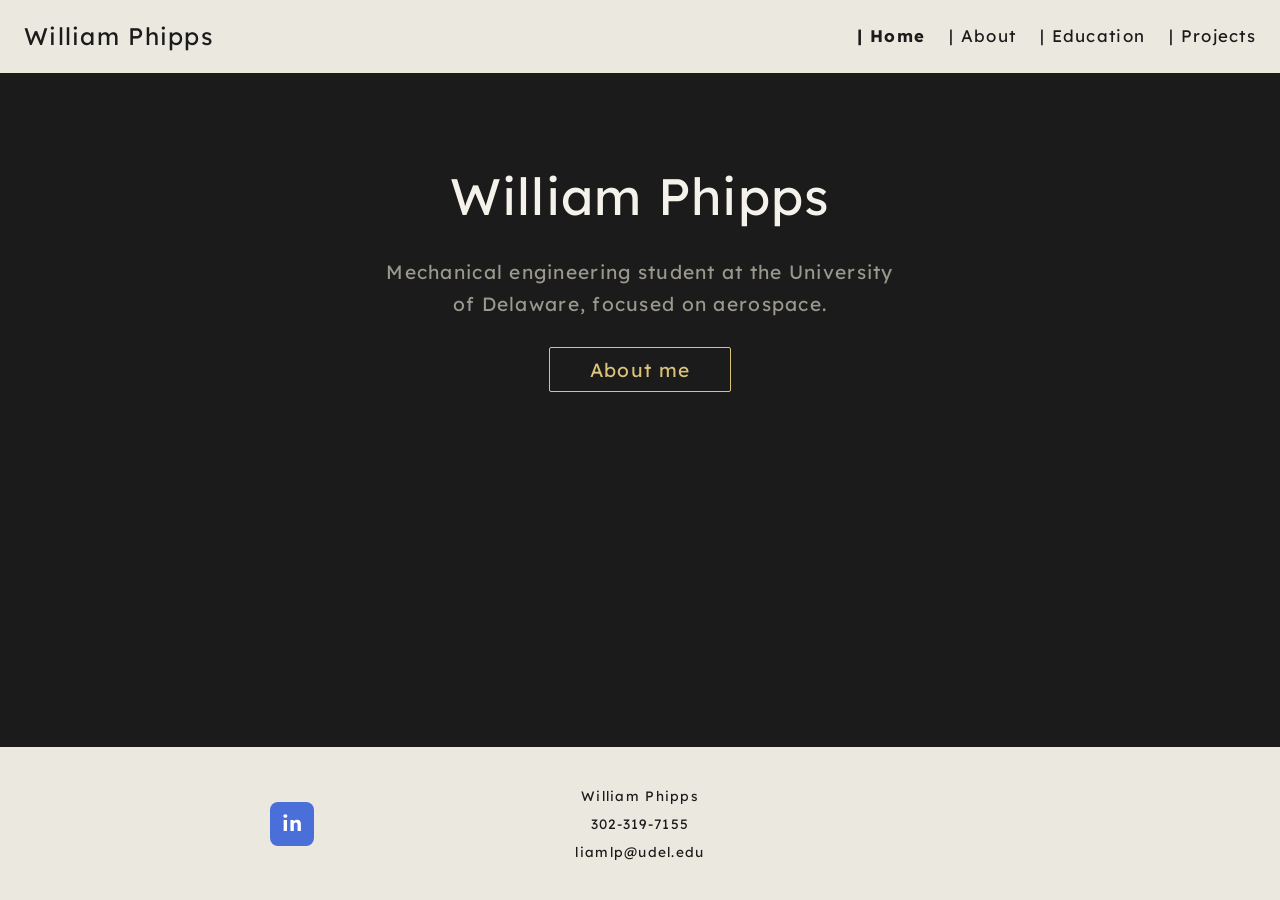
==== index.html @ 332a0c47 "Add files via upload" ====
<!DOCTYPE html>
<html lang="en"><head><meta charset="utf-8"><meta name="viewport" content="width=device-width, initial-scale=1">
<title>Home | William Phipps</title>
<link rel="preconnect" href="https://fonts.googleapis.com"><link rel="preconnect" href="https://fonts.gstatic.com" crossorigin>
<link href="https://fonts.googleapis.com/css2?family=Lexend:wght@300;400;600&display=swap" rel="stylesheet">
<link rel="stylesheet" href="style.css"></head><body>
<header><a class="name" href="index.html">William Phipps</a><nav aria-label="Main"><a href="index.html" aria-current="page">Home</a><a href="about.html">About</a><a href="education.html">Education</a><a href="projects.html">Projects</a></nav></header>
<main><section class="hero"><h1>William Phipps</h1><p>Mechanical engineering student at the University of Delaware, focused on aerospace.</p><a class="btn" href="about.html">About me</a></section></main>
<footer><a class="li" href="https://www.linkedin.com/in/YOUR-PROFILE/" aria-label="LinkedIn">in</a>
<div class="c"><p>William Phipps</p><p><a href="tel:+13023197155">302-319-7155</a></p><p><a href="mailto:liamlp@udel.edu">liamlp@udel.edu</a></p></div><span></span></footer>
</body></html>
---- style.css ----
:root{--bg:#1b1b1b;--cream:#ebe9df;--ink:#1b1b1b;--text:#f4f2ea;--gold:#d9c27a;--blue:#4a6fd8;--muted:#9a978c}
@media (prefers-color-scheme:light){:root{}}
*{box-sizing:border-box}
html,body{margin:0}
body{background:var(--bg);color:var(--text);font-family:"Lexend","Montserrat",system-ui,sans-serif;letter-spacing:.08em;line-height:1.7;min-height:100vh;display:flex;flex-direction:column}
a{color:inherit}
:focus-visible{outline:2px solid var(--blue);outline-offset:3px}
header{background:var(--cream);color:var(--ink);display:flex;justify-content:space-between;align-items:center;flex-wrap:wrap;gap:.5rem 2rem;padding:1rem 1.5rem}
header .name{font-size:1.5rem;text-decoration:none}
nav a{margin-left:1.5rem;text-decoration:none;font-size:1.05rem}
nav a::before{content:"| "}
nav a[aria-current=page]{font-weight:700}
nav a:hover{text-decoration:underline}
main{flex:1;width:100%}
.banner{max-width:1100px;margin:1.5rem auto 0;border:2px solid var(--blue);text-align:center}
.banner .img{height:280px;background:#2a2a2a center/cover no-repeat url("images/campus.jpg")}
.banner h1{font-weight:400;font-size:2rem;margin:0;padding:1.2rem 1rem}
.band{border-top:2px solid var(--blue);text-align:center;padding:2.5rem 1.5rem;margin-top:2rem}
.band.plain{border-top:0;margin-top:0}
.band p{margin:.6rem 0;font-size:1.15rem}
.rule{border-bottom:1px dotted #444}
.btns{display:flex;gap:2rem;justify-content:center;flex-wrap:wrap;padding:2.5rem 1.5rem;border-top:1px dotted #444;border-bottom:1px dotted #444}
.btn{border:1px solid var(--gold);color:var(--gold);padding:.6rem 2.5rem;text-decoration:none;font-size:1.2rem;border-radius:2px}
.btn:hover{background:var(--gold);color:var(--ink)}
.page{max-width:820px;margin:0 auto;padding:3rem 1.5rem}
.page h1{font-weight:400;font-size:2rem;margin:0 0 1.5rem}
.page h2{font-weight:500;font-size:1.3rem;margin:2rem 0 .5rem;color:var(--gold)}
.page p{max-width:70ch}
.hero{text-align:center;padding:5rem 1.5rem 3rem}
.hero h1{font-weight:400;font-size:clamp(2rem,5vw,3.2rem);margin:0}
.hero p{color:var(--muted);font-size:1.2rem;max-width:44ch;margin:1rem auto 2rem}
.grid{display:grid;grid-template-columns:repeat(auto-fit,minmax(250px,1fr));gap:1.5rem;margin-top:1.5rem}
.card{border:1px solid #444;padding:1.5rem}
.card h2{margin-top:0}
.card:hover{border-color:var(--gold)}
table{width:100%;border-collapse:collapse;letter-spacing:.04em}
th,td{text-align:left;padding:.7rem .5rem;border-bottom:1px dotted #555}
th{color:var(--gold);font-weight:500}
.tbl{overflow-x:auto}
footer{background:var(--cream);color:var(--ink);padding:2rem 1.5rem;display:grid;grid-template-columns:1fr auto 1fr;align-items:center;gap:1rem;font-size:.85rem}
footer .c{text-align:center}
footer p{margin:.3rem 0}
footer a{text-decoration:none}
footer a:hover{text-decoration:underline}
.li{display:inline-flex;width:44px;height:44px;background:var(--blue);color:#fff;border-radius:8px;align-items:center;justify-content:center;font-weight:700;font-size:1.3rem;text-decoration:none;letter-spacing:0;justify-self:center}
@media(max-width:700px){footer{grid-template-columns:1fr;text-align:center}nav a{margin:0 .8rem 0 0}.banner .img{height:180px}}
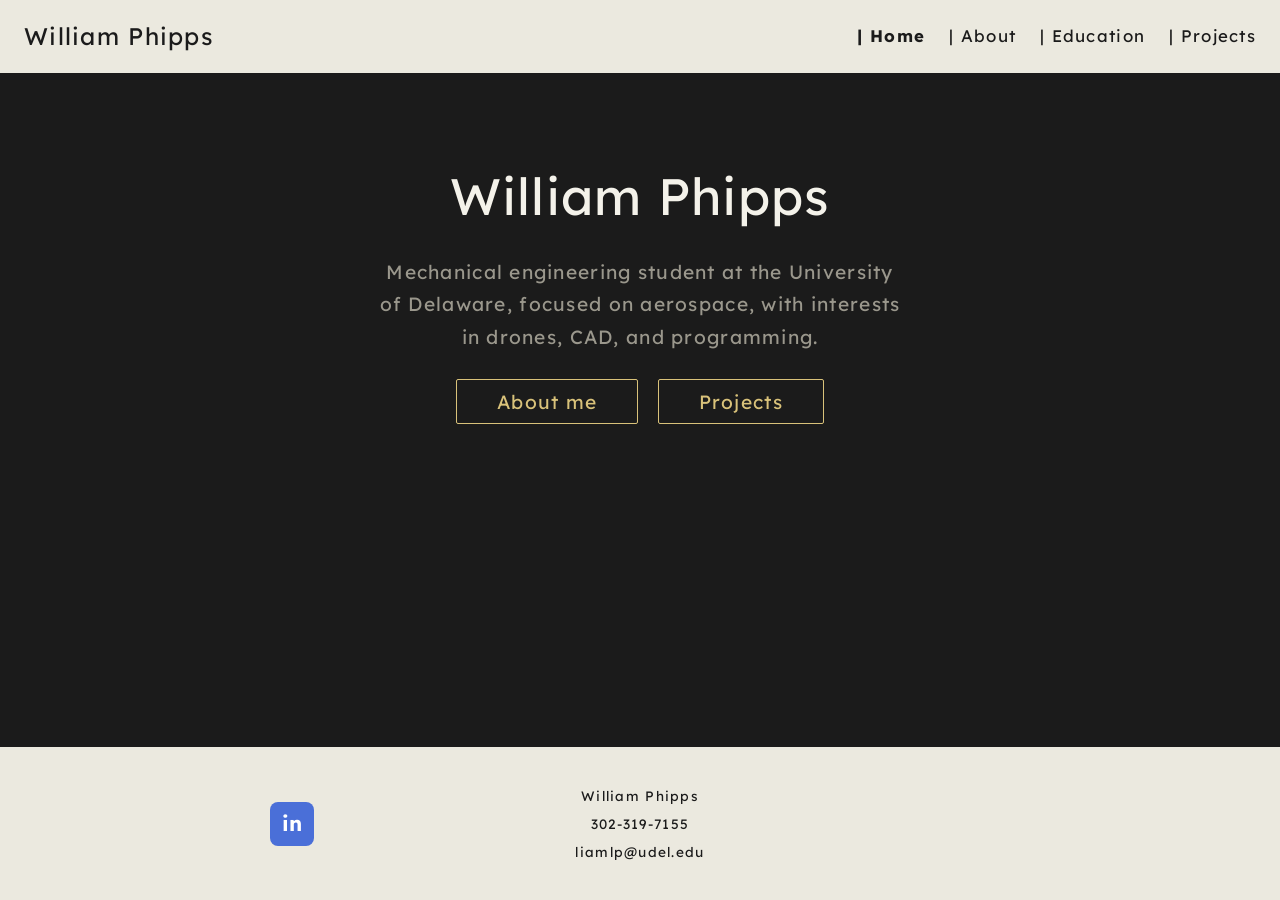
==== commit 194b6266: "Add files via upload" ====
--- a/index.html
+++ b/index.html
@@ -5,7 +5,7 @@
 <link href="https://fonts.googleapis.com/css2?family=Lexend:wght@300;400;600&display=swap" rel="stylesheet">
 <link rel="stylesheet" href="style.css"></head><body>
 <header><a class="name" href="index.html">William Phipps</a><nav aria-label="Main"><a href="index.html" aria-current="page">Home</a><a href="about.html">About</a><a href="education.html">Education</a><a href="projects.html">Projects</a></nav></header>
-<main><section class="hero"><h1>William Phipps</h1><p>Mechanical engineering student at the University of Delaware, focused on aerospace.</p><a class="btn" href="about.html">About me</a></section></main>
-<footer><a class="li" href="https://www.linkedin.com/in/YOUR-PROFILE/" aria-label="LinkedIn">in</a>
+<main><section class="hero"><h1>William Phipps</h1><p>Mechanical engineering student at the University of Delaware, focused on aerospace, with interests in drones, CAD, and programming.</p><a class="btn" href="about.html">About me</a><a class="btn" href="projects.html">Projects</a></section></main>
+<footer><a class="li" href="https://www.linkedin.com/in/william-phipps-50b8ab391/" aria-label="LinkedIn">in</a>
 <div class="c"><p>William Phipps</p><p><a href="tel:+13023197155">302-319-7155</a></p><p><a href="mailto:liamlp@udel.edu">liamlp@udel.edu</a></p></div><span></span></footer>
 </body></html>
--- a/style.css
+++ b/style.css
@@ -44,3 +44,8 @@
 footer a:hover{text-decoration:underline}
 .li{display:inline-flex;width:44px;height:44px;background:var(--blue);color:#fff;border-radius:8px;align-items:center;justify-content:center;font-weight:700;font-size:1.3rem;text-decoration:none;letter-spacing:0;justify-self:center}
 @media(max-width:700px){footer{grid-template-columns:1fr;text-align:center}nav a{margin:0 .8rem 0 0}.banner .img{height:180px}}
+.meta{color:var(--muted);font-size:.9rem;margin:-.3rem 0 .8rem}
+.card ul{padding-left:1.1rem;margin:.5rem 0 0}
+.card li{margin:.35rem 0;font-size:.95rem}
+.hero .btn{margin:0 .6rem .6rem}
+.skills p{margin:.4rem 0}
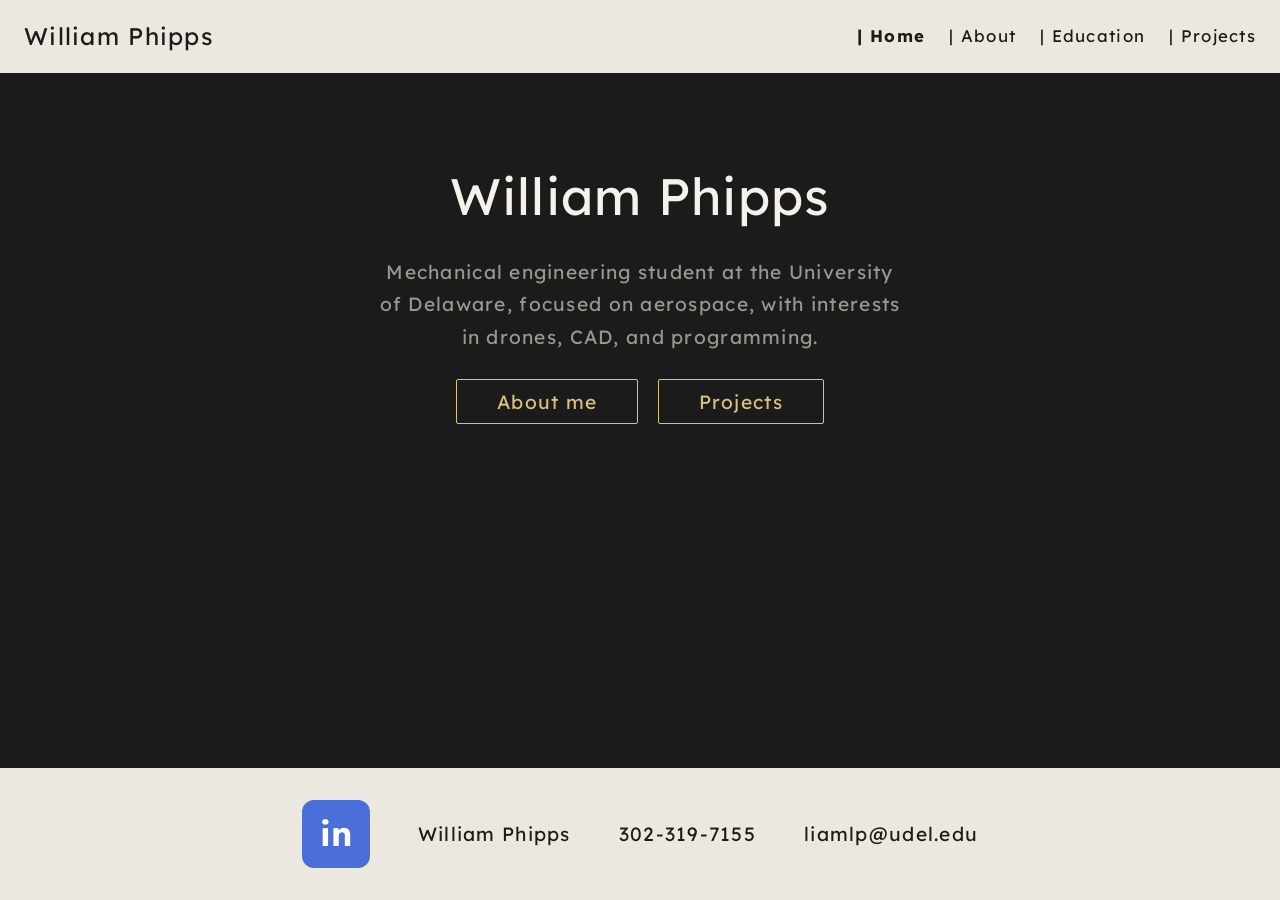
==== commit c58b0baf: "Add files via upload" ====
--- a/index.html
+++ b/index.html
@@ -7,5 +7,5 @@
 <header><a class="name" href="index.html">William Phipps</a><nav aria-label="Main"><a href="index.html" aria-current="page">Home</a><a href="about.html">About</a><a href="education.html">Education</a><a href="projects.html">Projects</a></nav></header>
 <main><section class="hero"><h1>William Phipps</h1><p>Mechanical engineering student at the University of Delaware, focused on aerospace, with interests in drones, CAD, and programming.</p><a class="btn" href="about.html">About me</a><a class="btn" href="projects.html">Projects</a></section></main>
 <footer><a class="li" href="https://www.linkedin.com/in/william-phipps-50b8ab391/" aria-label="LinkedIn">in</a>
-<div class="c"><p>William Phipps</p><p><a href="tel:+13023197155">302-319-7155</a></p><p><a href="mailto:liamlp@udel.edu">liamlp@udel.edu</a></p></div><span></span></footer>
+<div class="c"><p>William Phipps</p><p><a href="tel:+13023197155">302-319-7155</a></p><p><a href="mailto:liamlp@udel.edu">liamlp@udel.edu</a></p></div></footer>
 </body></html>
--- a/style.css
+++ b/style.css
@@ -12,14 +12,14 @@
 nav a[aria-current=page]{font-weight:700}
 nav a:hover{text-decoration:underline}
 main{flex:1;width:100%}
-.banner{max-width:1100px;margin:1.5rem auto 0;border:2px solid var(--blue);text-align:center}
+.banner{max-width:1100px;margin:1.5rem auto 0;text-align:center}
 .banner .img{height:280px;background:#2a2a2a center/cover no-repeat url("images/campus.jpg")}
 .banner h1{font-weight:400;font-size:2rem;margin:0;padding:1.2rem 1rem}
-.band{border-top:2px solid var(--blue);text-align:center;padding:2.5rem 1.5rem;margin-top:2rem}
+.band{text-align:center;padding:2rem 1.5rem;margin-top:1rem}
 .band.plain{border-top:0;margin-top:0}
 .band p{margin:.6rem 0;font-size:1.15rem}
 .rule{border-bottom:1px dotted #444}
-.btns{display:flex;gap:2rem;justify-content:center;flex-wrap:wrap;padding:2.5rem 1.5rem;border-top:1px dotted #444;border-bottom:1px dotted #444}
+.btns{display:flex;gap:2rem;justify-content:center;flex-wrap:wrap;padding:2.5rem 1.5rem}
 .btn{border:1px solid var(--gold);color:var(--gold);padding:.6rem 2.5rem;text-decoration:none;font-size:1.2rem;border-radius:2px}
 .btn:hover{background:var(--gold);color:var(--ink)}
 .page{max-width:820px;margin:0 auto;padding:3rem 1.5rem}
@@ -37,15 +37,45 @@
 th,td{text-align:left;padding:.7rem .5rem;border-bottom:1px dotted #555}
 th{color:var(--gold);font-weight:500}
 .tbl{overflow-x:auto}
-footer{background:var(--cream);color:var(--ink);padding:2rem 1.5rem;display:grid;grid-template-columns:1fr auto 1fr;align-items:center;gap:1rem;font-size:.85rem}
-footer .c{text-align:center}
-footer p{margin:.3rem 0}
 footer a{text-decoration:none}
 footer a:hover{text-decoration:underline}
-.li{display:inline-flex;width:44px;height:44px;background:var(--blue);color:#fff;border-radius:8px;align-items:center;justify-content:center;font-weight:700;font-size:1.3rem;text-decoration:none;letter-spacing:0;justify-self:center}
-@media(max-width:700px){footer{grid-template-columns:1fr;text-align:center}nav a{margin:0 .8rem 0 0}.banner .img{height:180px}}
+@media(max-width:700px){nav a{margin:0 .8rem 0 0}.banner .img{height:180px}}
 .meta{color:var(--muted);font-size:.9rem;margin:-.3rem 0 .8rem}
 .card ul{padding-left:1.1rem;margin:.5rem 0 0}
 .card li{margin:.35rem 0;font-size:.95rem}
 .hero .btn{margin:0 .6rem .6rem}
 .skills p{margin:.4rem 0}
+
+footer{background:var(--cream);color:var(--ink);padding:2rem 1.5rem;display:flex;flex-wrap:wrap;justify-content:center;align-items:center;gap:1rem 3rem;font-size:1.2rem}
+footer .c{display:flex;flex-wrap:wrap;justify-content:center;align-items:center;gap:.5rem 3rem}
+footer p{margin:0}
+footer a{text-decoration:none}
+footer a:hover{text-decoration:underline}
+footer span{display:none}
+.li{display:inline-flex;width:68px;height:68px;background:var(--blue);color:#fff;border-radius:12px;align-items:center;justify-content:center;font-weight:700;font-size:2.1rem;letter-spacing:0;text-decoration:none}
+.li:hover{text-decoration:none;opacity:.9}
+.pgrid{display:grid;grid-template-columns:repeat(auto-fit,minmax(300px,1fr));gap:2rem;margin-top:1.5rem}
+.pcard{display:block;text-decoration:none;border:1px solid #444;background:#222}
+.pcard:hover,.pcard:focus-visible{border-color:var(--gold)}
+.pcard .pic{aspect-ratio:4/3;background:#fff;display:flex;align-items:center;justify-content:center;overflow:hidden}
+.pcard .pic img{width:100%;height:100%;object-fit:contain}
+.pcard .pic.ph{background:#2a2a2a;color:var(--muted);font-size:.95rem}
+.pcard .txt{padding:1.1rem 1.3rem 1.4rem}
+.pcard h2{font-weight:500;font-size:1.25rem;margin:0 0 .3rem;color:var(--gold)}
+.pcard .meta{margin:0}
+.pcard .more{display:inline-block;margin-top:.8rem;font-size:.9rem;color:var(--gold)}
+.detail{max-width:980px;margin:0 auto;padding:2.5rem 1.5rem 3rem}
+.detail h1{font-weight:400;font-size:2.2rem;margin:.5rem 0 .3rem}
+.detail h2{font-weight:500;font-size:1.4rem;color:var(--gold);margin:2.8rem 0 .6rem}
+.detail h3{font-weight:500;font-size:1.05rem;margin:1.4rem 0 .3rem}
+.detail p,.detail li{max-width:75ch}
+.detail ul{padding-left:1.2rem}
+.back{font-size:.95rem;text-decoration:none;color:var(--gold)}
+.back:hover{text-decoration:underline}
+figure{margin:1.2rem 0}
+figure img{max-width:100%;height:auto;display:block;background:#fff}
+figcaption{color:var(--muted);font-size:.85rem;margin-top:.4rem;letter-spacing:.05em}
+.row{display:grid;grid-template-columns:repeat(auto-fit,minmax(230px,1fr));gap:1.2rem;align-items:start}
+.row figure{margin:.6rem 0}
+.hero-img{max-width:560px}
+.facts{display:flex;flex-wrap:wrap;gap:.4rem 2rem;color:var(--muted);font-size:.95rem;margin-bottom:1rem}
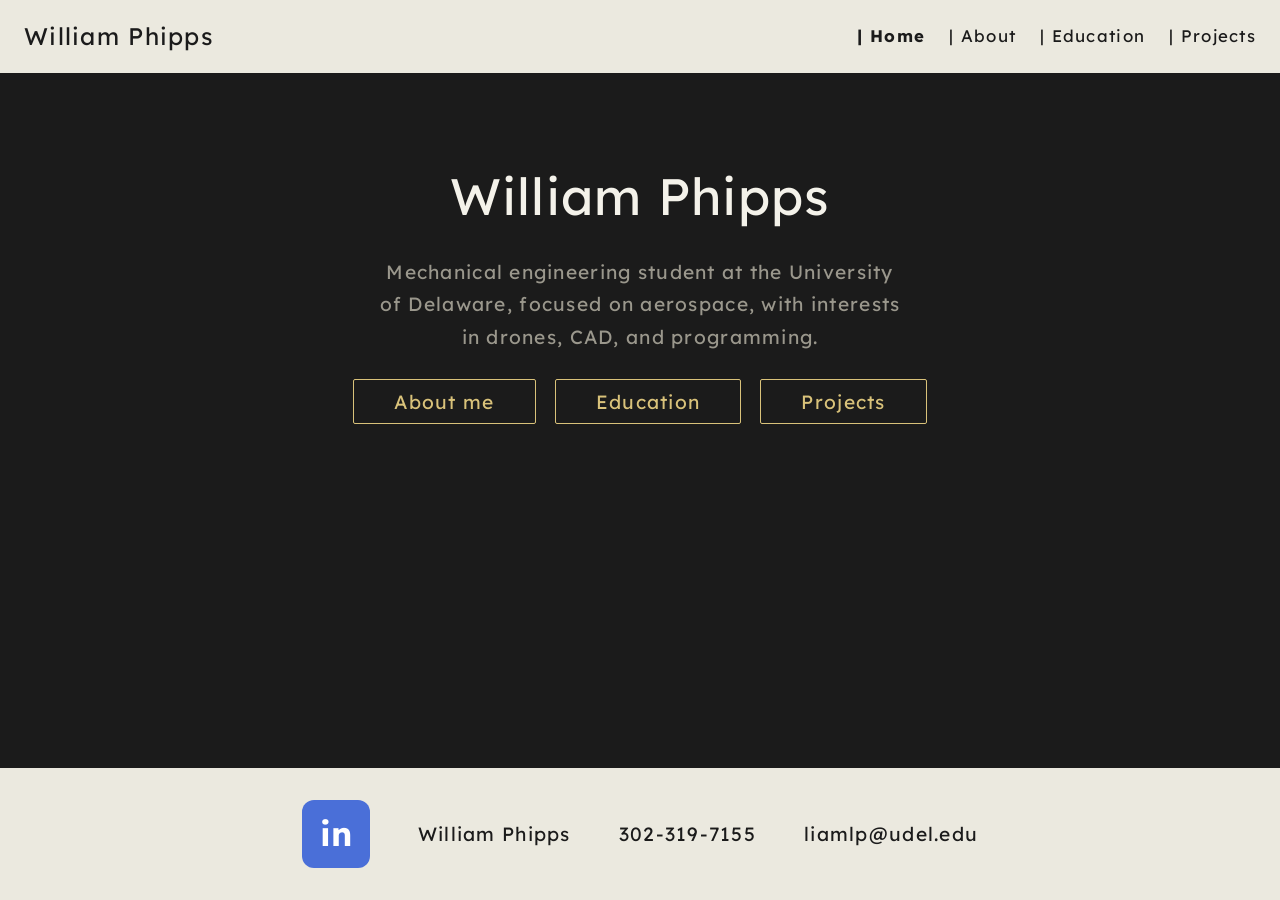
==== commit 16af5d54: "Add files via upload" ====
--- a/index.html
+++ b/index.html
@@ -5,7 +5,7 @@
 <link href="https://fonts.googleapis.com/css2?family=Lexend:wght@300;400;600&display=swap" rel="stylesheet">
 <link rel="stylesheet" href="style.css"></head><body>
 <header><a class="name" href="index.html">William Phipps</a><nav aria-label="Main"><a href="index.html" aria-current="page">Home</a><a href="about.html">About</a><a href="education.html">Education</a><a href="projects.html">Projects</a></nav></header>
-<main><section class="hero"><h1>William Phipps</h1><p>Mechanical engineering student at the University of Delaware, focused on aerospace, with interests in drones, CAD, and programming.</p><a class="btn" href="about.html">About me</a><a class="btn" href="projects.html">Projects</a></section></main>
+<main><section class="hero"><h1>William Phipps</h1><p>Mechanical engineering student at the University of Delaware, focused on aerospace, with interests in drones, CAD, and programming.</p><a class="btn" href="about.html">About me</a><a class="btn" href="education.html">Education</a><a class="btn" href="projects.html">Projects</a></section></main>
 <footer><a class="li" href="https://www.linkedin.com/in/william-phipps-50b8ab391/" aria-label="LinkedIn">in</a>
 <div class="c"><p>William Phipps</p><p><a href="tel:+13023197155">302-319-7155</a></p><p><a href="mailto:liamlp@udel.edu">liamlp@udel.edu</a></p></div></footer>
 </body></html>
